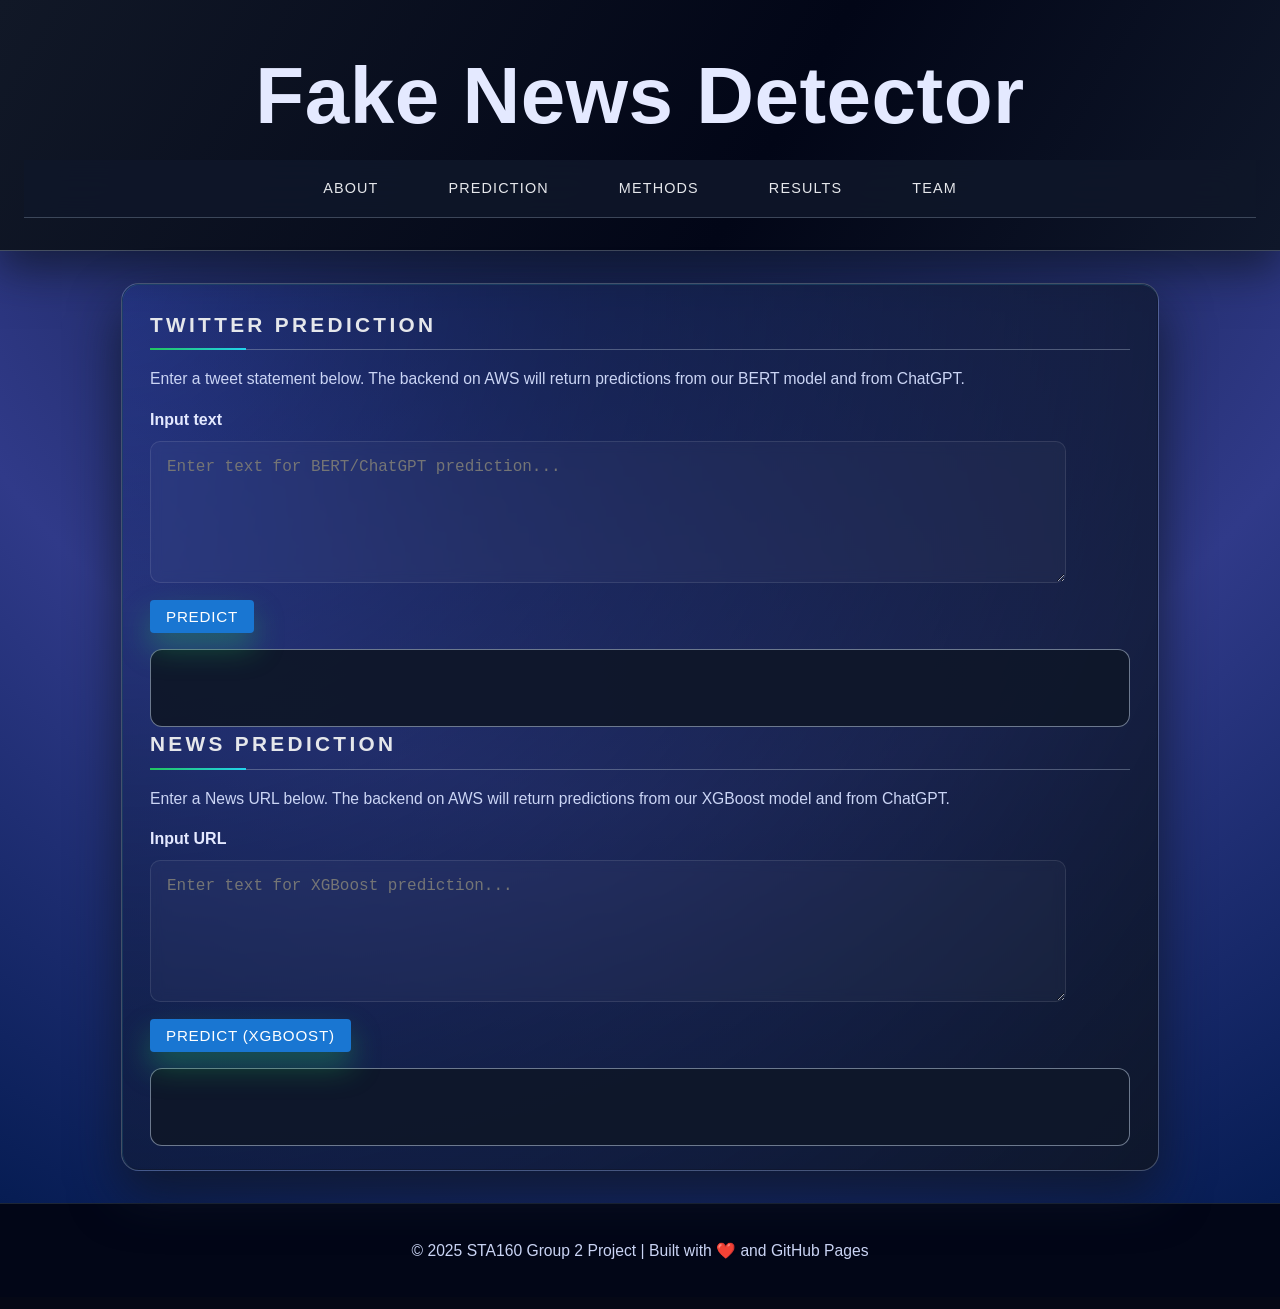
==== dashboard.html @ 1aa2bf08 "Add files via upload" ====
<!DOCTYPE html>
<html lang="en">
<head>
    <meta charset="UTF-8" />
    <meta name="viewport" content="width=device-width, initial-scale=1.0" />
    <title>Fake News Detector – STA160 Group 2</title>
    <link rel="stylesheet" href="styles.css" />
</head>

<body>
<!-- ================= Header Navigation ================= -->
<header class="top-bar">
    <div class="brand">
        <span class="brand-icon"></span>
        <span class="brand-name">Fake News Detector</span>
    </div>

    <nav class="main-nav">
        <a href="index.html" class="nav-link active">About</a>
        <a href="dashboard.html" class="nav-link">prediction</a>
        <a href="methods.html" class="nav-link">Methods</a>
        <a href="results.html" class="nav-link">Results</a>
        <a href="team.html" class="nav-link">Team</a>
    </nav>

</header>
  
   
   <!-- ======= Dashboard Section ======= -->
   <section id="dashboard">
  <h2>Twitter Prediction</h2>
  <p style="text-align:center; color:#555;">
  <p> Enter a tweet statement below. The backend on AWS will return predictions from our BERT model and from ChatGPT.
  </p>
  
  <!-- BERT + ChatGPT -->
  <label for="input-text"><strong>Input text</strong></label><br />
  <textarea id="input-text"
    rows="6"
    style="width: 90%; max-width: 1000px"
    placeholder="Enter text for BERT/ChatGPT prediction..."
  ></textarea>
  <br />
  <button
    id="predict-btn"
    style="margin-top: 10px; padding: 8px 16px; background: #1976d2; color: white; border: none; border-radius: 4px">
    Predict
  </button>    

  <div id="predict-result"class="result-box"></div>
  <div id="predict-mini" class="result-mini" style="display:none"></div>



<!-- XGBoost Section -->
  <h2>News Prediction</h2>
  <p style="text-align:center; color:#555;">
  <p> Enter a News  URL below. The backend on AWS will return predictions from our XGBoost model and from ChatGPT.
  </p>
    
  <label for="input-text"><strong>Input URL</strong></label><br />
  <textarea id="xgb-input"
    rows="6"
    style="width: 90%; max-width: 1000px"
    placeholder="Enter text for XGBoost prediction..."
  ></textarea>
  <br />
  <button
    id="xgb-btn"
    style="margin-top: 10px; padding: 8px 16px; background: #1976d2; color: white; border: none; border-radius: 4px">
    Predict (XGBoost)
  </button>

  <div id="xgb-result" class="result-box"></div>
  <div id="xgb-mini" class="result-mini" style="display:none"></div>
</section>
   <!-- ======= script ======= -->
<script>
function renderMini(miniId, models){
  const box = document.getElementById(miniId);
  if (!box) return;

  box.innerHTML = '';

  models.forEach(m=>{
    const row = document.createElement('div');
    row.className = 'row';

    const tag = document.createElement('span');
    tag.textContent = m.name;
    tag.style.opacity = .8;

    const barWrap = document.createElement('div');
    barWrap.className = 'bar';
    const bar = document.createElement('div');
    barWrap.appendChild(bar);

    const pct = document.createElement('span');

    if (typeof m.prob === 'number' && !Number.isNaN(m.prob)){
      const p = Math.round(m.prob * 100);
      bar.style.width = p + '%';
      pct.textContent = p + '%';
    } else {
      barWrap.style.background = 'transparent';
      pct.textContent = '—';
    }

    row.appendChild(tag);
    row.appendChild(barWrap);
    row.appendChild(pct);
    box.appendChild(row);
  });

  box.style.display = 'grid';
}

</script>

<!-- ======= script ======= -->

<script>
  const API_URL = "https://fb7tcn8sya.execute-api.us-east-2.amazonaws.com/prod/predict";  

  const btn = document.getElementById("predict-btn");
  const input = document.getElementById("input-text");
  const resultDiv = document.getElementById("predict-result");

  btn.addEventListener("click", async () => {
    const text = input.value.trim();
    if (!text) {
      resultDiv.textContent = "⚠️ Please enter some text.";
      return;
    }

    btn.disabled = true;
    resultDiv.textContent = "⏳ Predicting...";

    try {
      const res = await fetch(API_URL, {
        method: "POST",
        mode: "cors",
        headers: { "Content-Type": "application/json" },
        body: JSON.stringify({ text: text })
      });
      
      const data = await res.json();


      resultDiv.textContent =
        `BERT prediction: ${data.bert_label} (confidence: ${data.bert_confidence})\n` +
        `ChatGPT: ${data.gpt_label}, confidence ${data.gpt_confidence}`
        const mChat = resultDiv.textContent.match(/ChatGPT:\s*\w+[, ]+\s*confidence\s*([0-9.]+)/i);
        const gptProb = mChat ? Number(mChat[1]) : undefined;
        
        renderMini('predict-mini', [
            { name:'BERT',    label: data.bert_label, prob: Number(data.bert_confidence) },
            { name:'ChatGPT', label: data.gpt_label,  prob: gptProb }
    ]);
    } catch (err) {
      console.error(err);
      resultDiv.textContent = "❌ Error: " + err.message;
    } finally {
      btn.disabled = false;
    }
  });
</script>
  
<script>
  
  const XGB_URL = "https://fb7tcn8sya.execute-api.us-east-2.amazonaws.com/prod/predict_xgb";

  const xgbBtn   = document.getElementById("xgb-btn");
  const xgbInput = document.getElementById("xgb-input");
  const xgbOut   = document.getElementById("xgb-result");

  xgbBtn.addEventListener("click", async () => {
    const text = xgbInput.value.trim();
    if (!text) {
      xgbOut.textContent = "⚠️ Please enter some text.";
      return;
    }

    xgbBtn.disabled = true;
    xgbOut.textContent = "⏳ Predicting (XGBoost)...";

    try {
      const res = await fetch(XGB_URL, {
        method: "POST",
        mode: "cors",
        headers: { "Content-Type": "application/json" },
        body: JSON.stringify({ text })
      });

      if (!res.ok) {
        const t = await res.text();
        throw new Error(`HTTP ${res.status} — ${t.slice(0,150)}`);
      }

      const data = await res.json(); // { xgb_label, xgb_confidence }
      const conf = (data.xgb_confidence == null) ? "n/a" : data.xgb_confidence;
      const gptLabel = data.gpt_label || "N/A"; //
      
      xgbOut.textContent = `XGBoost: ${data.xgb_label} (confidence: ${conf})\n` + 
      `ChatGPT: ${gptLabel}`;
      
      renderMini('xgb-mini', [
     { name:'XGBoost', label: data.xgb_label, prob: (data.xgb_confidence!=null?Number(data.xgb_confidence):undefined) },
     { name:'ChatGPT', label: gptLabel,       prob: (data.gpt_confidence!=null?Number(data.gpt_confidence):undefined) }
    ]);
      
    } catch (err) {
      console.error(err);
      xgbOut.textContent = "❌ " + err.message;
    } finally {
      xgbBtn.disabled = false;
    }
  });
</script>
<footer>
    <p>© 2025 STA160 Group 2 Project | Built with ❤️ and GitHub Pages</p>
  </footer>


</body>
</html>
---- styles.css ----
html {
  background-color: #050816;   
}
body {
  font-family: "Inter", -apple-system, BlinkMacSystemFont, "Helvetica Neue", Arial, sans-serif;
  margin: 0;
  padding: 0;

  background: radial-gradient(circle at top, #091432 0%, #303a89 55%, #00184b 100%);
  background-size: cover;

  color: #e4e9ff;
  line-height: 1.6;

  opacity: 0;
  animation: bodyFade 1s ease-out forwards;
}


@keyframes bodyFade {
  from {
    opacity: 0;
    transform: translateY(2px); 
  }
  to {
    opacity: 1;
    transform: translateY(0);
  }
}

.brand-name {
    font-size: 5rem;
    font-weight: 700;
    letter-spacing: 0.5px;
}


header {
  background: linear-gradient(120deg, #111827 0%, #020617 60%, #0f172a 100%);
  padding: 32px 24px;
  text-align: center;
  border-bottom: 1px solid rgba(148, 163, 184, 0.4);
  box-shadow: 0 18px 40px rgba(15, 23, 42, 0.7);
}
header h1 {
  margin: 0;
  font-size: 2.4rem;
  letter-spacing: 0.12em;
  text-transform: uppercase;
  color: #f9fafb;
}

header p {
  margin-top: 10px;
  color: #9ca3af;
  font-size: 0.95rem;
}

nav {
  background: rgba(15, 23, 42, 0.9);
  backdrop-filter: blur(18px);
  padding: 10px 24px;
  display: flex;
  justify-content: center;
  gap: 24px;
  border-bottom: 1px solid rgba(148, 163, 184, 0.35);
}

nav a {
  color: #e5e7eb;
  font-size: 0.9rem;
  letter-spacing: 0.08em;
  text-transform: uppercase;
  text-decoration: none;
  padding: 6px 10px;
  border-radius: 999px;
  border: 1px solid transparent;
  transition: all 0.25s ease;
}

nav a:hover {
  color: #22d3ee;
  border-color: rgba(56, 189, 248, 0.7);
  box-shadow: 0 0 12px rgba(56, 189, 248, 0.6);
  background: radial-gradient(circle at top, rgba(15, 23, 42, 0.95), rgba(8, 47, 73, 0.85));
}

.nav-link {
    transition: transform 0.15s ease;
}

.nav-link:active {
    transform: scale(1.12);
}


.main-nav {
  display: flex;
  justify-content: center;
  gap: 3rem;          
  flex-wrap: wrap;    
}

@media (max-width: 768px) {

  .top-bar {
    flex-direction: column;
    align-items: center;
    gap: 0.75rem;
    padding: 1.25rem 1rem;
  }

  .brand-name {
    font-size: 2.6rem;     
    text-align: center;
  }


  .main-nav {
    gap: 1.5rem;
    font-size: 0.9rem;
  }

  .nav-link {
    padding: 0.25rem 0;
  }
}

@media (max-width: 480px) {

  .brand-name {
    font-size: 2.2rem;
  }

  .main-nav {
    gap: 1rem;
    font-size: 0.85rem;
  }
}
section {
  max-width: 980px;
  margin: 32px auto;
  padding: 24px 28px;
  background: radial-gradient(circle at top left, rgba(30, 64, 175, 0.22), rgba(15, 23, 42, 0.96));
  border-radius: 18px;
  border: 1px solid rgba(148, 163, 184, 0.4);
  box-shadow:
    0 24px 50px rgba(15, 23, 42, 0.85),
    0 0 0 1px rgba(15, 23, 42, 0.6) inset;
  position: relative;
  overflow: hidden;
}
section::before {
  content: "";
  position: absolute;
  inset: 0;
  border-radius: inherit;
  border-top: 1px solid rgba(56, 189, 248, 0.4);
  border-left: 1px solid rgba(56, 189, 248, 0.35);
  opacity: 0.5;
  pointer-events: none;
}

h2 {
  margin-top: 0;
  margin-bottom: 16px;
  font-size: 1.3rem;
  letter-spacing: 0.16em;
  text-transform: uppercase;
  color: #e5e7eb;
  border-bottom: 1px solid rgba(148, 163, 184, 0.45);
  padding-bottom: 8px;
  position: relative;
}

h2::after {
  content: "";
  position: absolute;
  left: 0;
  bottom: -1px;
  width: 96px;
  height: 2px;
  background: linear-gradient(90deg, #22c55e, #22d3ee);
}

p {
  color: #cbd5f5;
  font-size: 0.98rem;
}

ol {
  padding-left: 20px;
  color: #d1d5db;
}

li {
  margin-bottom: 4px;
}

table {
  width: 100%;
  border-collapse: collapse;
  margin-top: 18px;
  background: rgba(15, 23, 42, 0.8);
  border-radius: 12px;
  overflow: hidden;
  border: 1px solid rgba(75, 85, 99, 0.8);
}
table th,
table td {
  padding: 10px 12px;
  text-align: center;
  font-size: 0.9rem;
  border-bottom: 1px solid rgba(55, 65, 81, 0.9);
}

table th {
  background: linear-gradient(135deg, #0f172a, #020617);
  color: #e5e7eb;
  font-weight: 600;
  text-transform: uppercase;
  letter-spacing: 0.08em;
}

table tr:nth-child(even) td {
  background: rgba(15, 23, 42, 0.95);
}

table tr:hover td {
  background: rgba(30, 64, 175, 0.35);
}

.plot-container {
  text-align: center;
  margin-top: 22px;
}

.plot-container img {
  width: 84%;
  max-width: 720px;
  border-radius: 14px;
  border: 1px solid rgba(148, 163, 184, 0.6);
  box-shadow: 0 18px 40px rgba(15, 23, 42, 0.9);
}

/* ========= Dashboard Inputs / Buttons ========= */
textarea,
input[type="text"] {
  width: 100%;
  max-width: 820px;
  padding: 10px 12px;
  margin-top: 8px;
  background: rgba(15, 23, 42, 0.85);
  border-radius: 10px;
  border: 1px solid rgba(148, 163, 184, 0.7);
  color: #e5e7eb;
  font-size: 0.95rem;
  resize: vertical;
  outline: none;
  transition: all 0.2s ease;
}

textarea:focus,
input[type="text"]:focus {
  border-color: #22d3ee;
  box-shadow: 0 0 0 1px rgba(34, 211, 238, 0.7), 0 0 20px rgba(34, 211, 238, 0.45);
}


button,
.btn-primary {
  margin-top: 12px;
  padding: 9px 22px;
  border-radius: 999px;
  border: none;
  cursor: pointer;
  font-size: 0.95rem;
  font-weight: 500;
  letter-spacing: 0.05em;
  text-transform: uppercase;
  color: #0b1120;
  background: linear-gradient(135deg, #22c55e, #22d3ee);
  box-shadow: 0 15px 30px rgba(34, 197, 94, 0.35);
  transition: all 0.2s ease;
}

button:hover,
.btn-primary:hover {
  transform: translateY(-1px);
  box-shadow: 0 22px 45px rgba(34, 211, 238, 0.55);
}

button:active,
.btn-primary:active {
  transform: translateY(1px) scale(0.99);
}


#predict-result,
#xgb-result {
  margin-top: 16px;
  padding: 12px 14px;
  background: rgba(15, 23, 42, 0.96);
  border-radius: 12px;
  border: 1px solid rgba(148, 163, 184, 0.7);
  white-space: pre-wrap;
  min-height: 52px;
  font-family: "JetBrains Mono", ui-monospace, SFMono-Regular, Menlo, Monaco, Consolas, "Liberation Mono", "Courier New", monospace;
}
textarea {
    background: rgba(255, 255, 255, 0.03);
    backdrop-filter: blur(6px);
    color: #e2e8f0;
    border: 1px solid rgba(255, 255, 255, 0.1);
    padding: 16px;
    border-radius: 10px;
    font-size: 1rem;
    transition: border 0.25s;
}

textarea:focus {
    outline: none;
    border: 1px solid #60a5fa; 
    box-shadow: 0 0 8px #60a5fa55;
}
.result-box {
    margin-top: 16px;
    padding: 12px 14px;
    background: rgba(15, 23, 42, 0.96);
    border-radius: 12px;
    white-space: pre-wrap;
    min-height: 52px;
    border: 1px solid rgba(148, 163, 184, 0.7);
    font-family: "JetBrains Mono", ui-monospace, SFMono-Regular, Menlo, Monaco, Consolas,
      "Liberation Mono", "Courier New", monospace;
}

.result-mini{display:grid;gap:.5rem;margin-top:.5rem}
.result-mini .row{display:grid;grid-template-columns:80px 1fr 48px;align-items:center;gap:.5rem}
.bar{height:8px;background:#223;border-radius:999px;overflow:hidden}
.bar>div{height:100%;width:0%;background:#5bc0de;transition:width .25s}


.team {
  display: flex;
  justify-content: space-around;
  flex-wrap: wrap;
  gap: 18px;
  margin-top: 10px;
}

.member {
  text-align: center;
  margin: 8px;
  padding: 10px 14px;
  background: rgba(15, 23, 42, 0.9);
  border-radius: 12px;
  border: 1px solid rgba(148, 163, 184, 0.4);
  box-shadow: 0 10px 24px rgba(15, 23, 42, 0.8);
}

footer {
  background: #020617;
  text-align: center;
  padding: 18px;
  font-size: 0.8rem;
  color: #6b7280;
  border-top: 1px solid rgba(31, 41, 55, 0.95);
}


.section-block {
  max-width: 980px;
  margin: 40px auto;
  padding: 24px 28px;
  background: radial-gradient(
    circle at top left,
    rgba(30, 64, 175, 0.22),
    rgba(15, 23, 42, 0.96)
  );
  border-radius: 18px;
  border: 1px solid rgba(148, 163, 184, 0.4);
  box-shadow:
    0 24px 50px rgba(15, 23, 42, 0.85),
    0 0 0 1px rgba(15, 23, 42, 0.6) inset;
  position: relative;
  overflow: hidden;
}

.section-block::before {
  content: "";
  position: absolute;
  inset: 0;
  border-radius: inherit;
  border-top: 1px solid rgba(56, 189, 248, 0.4);
  border-left: 1px solid rgba(56, 189, 248, 0.35);
  opacity: 0.5;
  pointer-events: none;
}


.section-heading {
  margin-top: 0;
  margin-bottom: 16px;
  font-size: 1.3rem;
  letter-spacing: 0.16em;
  text-transform: uppercase;
  color: #e5e7eb;
  border-bottom: 1px solid rgba(148, 163, 184, 0.45);
  padding-bottom: 8px;
  position: relative;
}

.section-heading::after {
  content: "";
  position: absolute;
  left: 0;
  bottom: -1px;
  width: 96px;
  height: 2px;
  background: linear-gradient(90deg, #22c55e, #22d3ee);
}

.section-intro {
  color: #bfc6d1;
  margin-bottom: 24px;
  max-width: 800px;
  font-size: 0.98rem;
}

/* ===== METHODS SECTION ===== */

.methods-section {
  
}

.methods-grid {
  display: grid;
  grid-template-columns: repeat(2, 1fr);  
  gap: 22px;
  justify-items: center; 
}


.method-card {
    background: rgba(30, 41, 59, 0.55);
    height: 280px; 
    display: flex;      
    flex-direction: column;
    
    overflow: hidden;

    border: 1px solid rgba(148, 163, 184, 0.25);
    padding: 22px;
    border-radius: 14px;
    box-shadow: 0 10px 30px rgba(0, 0, 0, 0.35);
    transition: transform 0.25s ease, box-shadow 0.25s ease;
}
.method-card:hover {
  transform: translateY(-4px);
  box-shadow: 0 18px 45px rgba(0, 0, 0, 0.45);
}

.method-icon {
  font-size: 2rem;
  margin-bottom: 10px;
}

.method-card h3 {
  font-size: 1.1rem;
  margin-bottom: 8px;
  color: #e5e7eb;
}

.method-card p {
  color: #c7d0db;
  line-height: 1.5rem;
  font-size: 0.9rem;
  flex-grow: 1;
  overflow-y: auto;
  min-height: 0;
}

/* ===== DEPLOYMENT FLOW SECTION ===== */

.deploy-section {
  padding: 0 32px 40px
  
}

.flow-line {
    display: flex;
    flex-wrap: nowrap;  
    gap: 12px;
    overflow-x: auto;   
    padding-bottom: 10px;
    margin-top: 8px;

    -webkit-overflow-scrolling: touch; 
}
.flow-step {
  height: 130px;
  padding: 12px 14px;
  border-radius: 12px;
  background: rgba(15, 23, 42, 0.85);
  border: 1px solid rgba(148, 163, 184, 0.4);
  box-shadow: 0 10px 24px rgba(15, 23, 42, 0.7);

  display: flex;
  flex-direction: column;
  justify-content: space-between;
  overflow: hidden;
}

.flow-title {
  font-weight: 600;
  font-size: 0.95rem;
  margin-bottom: 6px;
  color: #e5e7eb;
}

.flow-desc {
  font-size: 0.85rem;
  color: #cbd5f5;
}

.flow-arrow {
  align-self: center;
  font-size: 1.4rem;
  color: #60a5fa;
  flex-shrink: 0;
}

.flow-details {
  margin-top: 10px;
  font-size: 0.85rem;
  color: #cbd5f5;
}

.flow-details summary {
  cursor: pointer;
  color: #93c5fd;
}

.flow-details summary:hover {
  color: #bfdbfe;
}



/* ===== RESULT SECTION ===== */
.result-grid {
    display: flex;
    flex-direction: column;
    gap: 0;
}

.result-block {
    margin-top: 0;  
    margin-bottom: 10px;
}

.img-row {
    display: flex;
    gap: 20px;
    justify-content: flex-start;
}

.img-row img {
    width: 48%;
    border-radius: 6px;
}

.result-desc {
    margin-top: 10px;
    line-height: 1.6;
    
}



/* ===== DEPLOYMENT FLOW SECTION（phone） ===== */
@media (max-width: 900px) {
  .flow-line {
    flex-direction: column;
    align-items: stretch;
    overflow-x: visible; 
    gap: 10px;
  }


  .flow-step {
    width: 90%;
    height: auto;
    padding: 12px 16px;

  }


  .flow-title {
    font-size: 0.9rem;
    margin-bottom: 4px;
  }

  .flow-desc {
    font-size: 0.8rem;
  }

  .flow-arrow {
    align-self: center;
    font-size: 1.2rem;
    margin: 4px 0;
    transform: rotate(90deg);  
  }
}


.chart-grid {
  display: grid;
  grid-template-columns: repeat(auto-fit, minmax(260px, 1fr));
  gap: 24px;
}

.chart-card {
  background: #111827;
  border-radius: 16px;
  padding: 20px;
  box-shadow: 0 10px 30px rgba(0, 0, 0, 0.35);
}

.chart-card h3 {
  margin-bottom: 12px;
  font-size: 1.05rem;
}
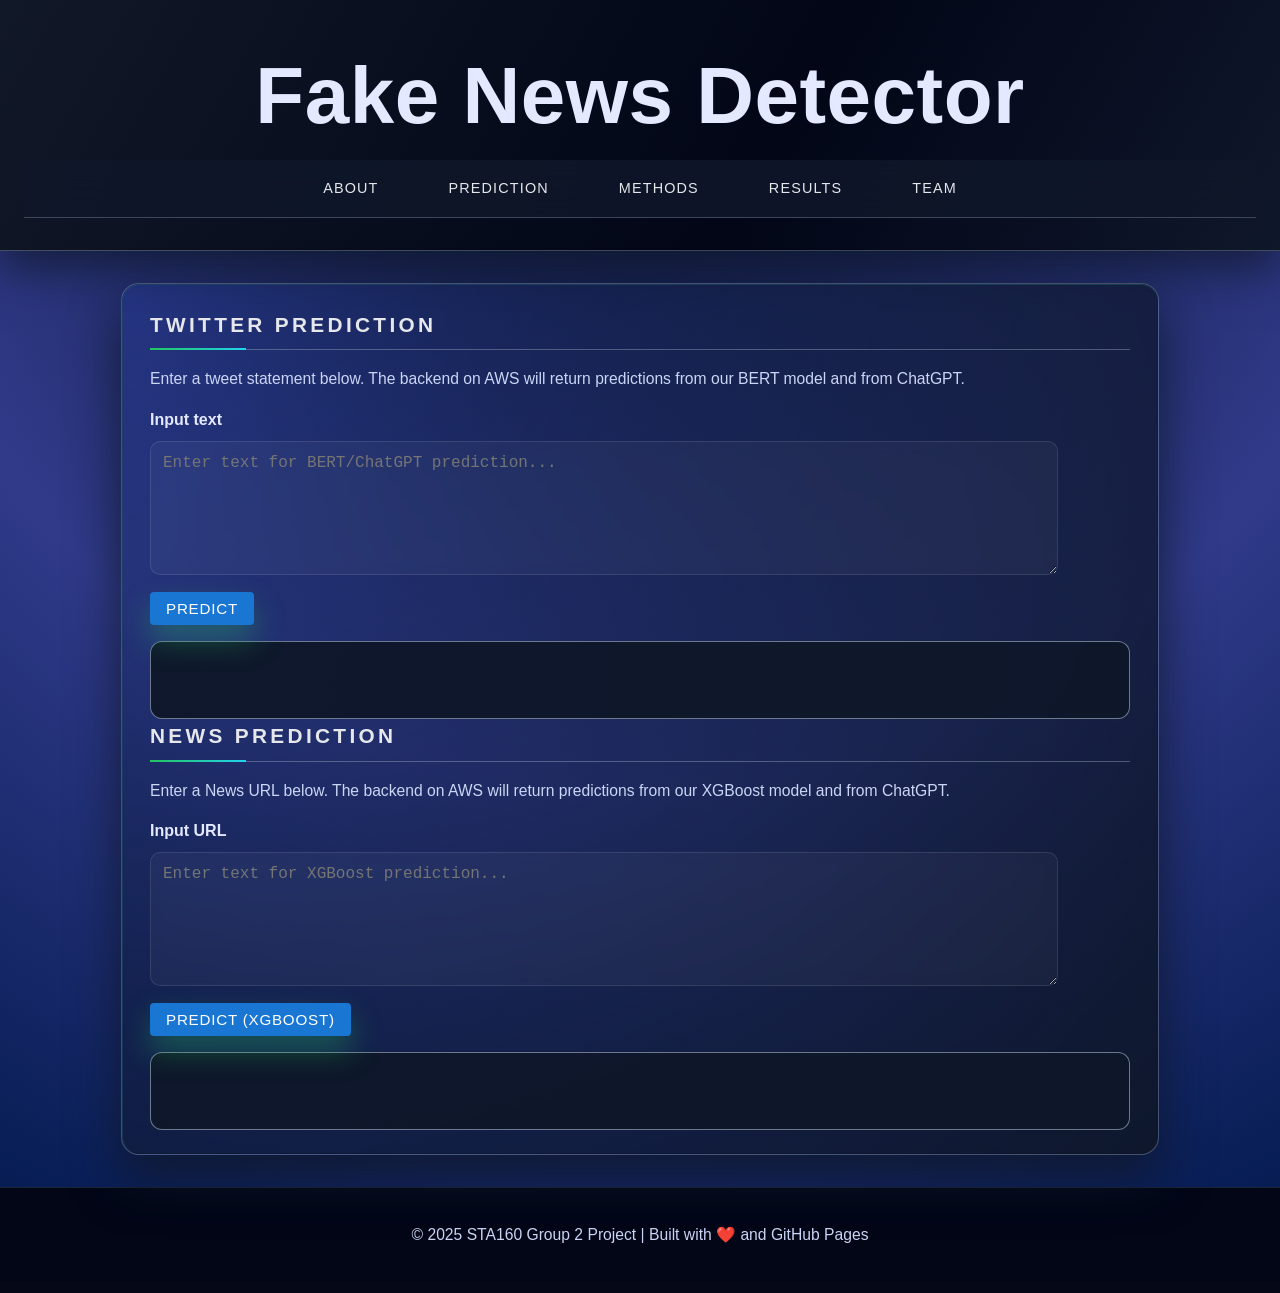
==== commit 0a0dcdb4: "Add files via upload" ====
--- a/dashboard.html
+++ b/dashboard.html
@@ -1,137 +1,134 @@
 <!DOCTYPE html>
 <html lang="en">
 <head>
-    <meta charset="UTF-8" />
-    <meta name="viewport" content="width=device-width, initial-scale=1.0" />
-    <title>Fake News Detector – STA160 Group 2</title>
-    <link rel="stylesheet" href="styles.css" />
+  <meta charset="UTF-8" />
+  <meta name="viewport" content="width=device-width, initial-scale=1.0" />
+  <title>Fake News Detector – STA160 Group 2</title>
+  <link rel="stylesheet" href="styles.css" />
+  <style>
+    .result-box { white-space: pre-line; }
+    .result-mini{display:grid;gap:.5rem;margin-top:.5rem}
+    .result-mini .row{display:grid;grid-template-columns:90px 1fr 52px;align-items:center;gap:.5rem}
+    .bar{height:8px;background:#223;border-radius:999px;overflow:hidden}
+    .bar-fill{height:100%;width:0%;transition:width .25s}
+    .fill-bert{background:#6ec1ff}
+    .fill-chat{background:#a78bfa}
+    .fill-xgb{background:#5eead4}
+    .model-tag{font-size:.82rem;opacity:.85}
+    .pct{font-variant-numeric: tabular-nums}
+    textarea{color:#e6e6e6;background:rgba(255,255,255,.04);border:1px solid rgba(255,255,255,.1);border-radius:10px;padding:12px}
+    button:disabled{opacity:.6}
+  </style>
 </head>
 
 <body>
-<!-- ================= Header Navigation ================= -->
 <header class="top-bar">
-    <div class="brand">
-        <span class="brand-icon"></span>
-        <span class="brand-name">Fake News Detector</span>
-    </div>
-
-    <nav class="main-nav">
-        <a href="index.html" class="nav-link active">About</a>
-        <a href="dashboard.html" class="nav-link">prediction</a>
-        <a href="methods.html" class="nav-link">Methods</a>
-        <a href="results.html" class="nav-link">Results</a>
-        <a href="team.html" class="nav-link">Team</a>
-    </nav>
-
+  <div class="brand">
+    <span class="brand-icon"></span>
+    <span class="brand-name">Fake News Detector</span>
+  </div>
+  <nav class="main-nav">
+    <a href="index.html" class="nav-link active">About</a>
+    <a href="dashboard.html" class="nav-link">prediction</a>
+    <a href="methods.html" class="nav-link">Methods</a>
+    <a href="results.html" class="nav-link">Results</a>
+    <a href="team.html" class="nav-link">Team</a>
+  </nav>
 </header>
-  
-   
-   <!-- ======= Dashboard Section ======= -->
-   <section id="dashboard">
+
+<section id="dashboard">
   <h2>Twitter Prediction</h2>
-  <p style="text-align:center; color:#555;">
-  <p> Enter a tweet statement below. The backend on AWS will return predictions from our BERT model and from ChatGPT.
-  </p>
-  
+  <p>Enter a tweet statement below. The backend on AWS will return predictions from our BERT model and from ChatGPT.</p>
+
   <!-- BERT + ChatGPT -->
   <label for="input-text"><strong>Input text</strong></label><br />
-  <textarea id="input-text"
-    rows="6"
-    style="width: 90%; max-width: 1000px"
-    placeholder="Enter text for BERT/ChatGPT prediction..."
-  ></textarea>
+  <textarea id="input-text" rows="6" style="width: 90%; max-width: 1000px" placeholder="Enter text for BERT/ChatGPT prediction..."></textarea>
   <br />
-  <button
-    id="predict-btn"
-    style="margin-top: 10px; padding: 8px 16px; background: #1976d2; color: white; border: none; border-radius: 4px">
-    Predict
-  </button>    
-
-  <div id="predict-result"class="result-box"></div>
+  <button id="predict-btn" style="margin-top: 10px; padding: 8px 16px; background: #1976d2; color: white; border: none; border-radius: 4px">Predict</button>
+
+  <div id="predict-result" class="result-box"></div>
+
   <div id="predict-mini" class="result-mini" style="display:none"></div>
 
-
-
-<!-- XGBoost Section -->
   <h2>News Prediction</h2>
-  <p style="text-align:center; color:#555;">
-  <p> Enter a News  URL below. The backend on AWS will return predictions from our XGBoost model and from ChatGPT.
-  </p>
-    
-  <label for="input-text"><strong>Input URL</strong></label><br />
-  <textarea id="xgb-input"
-    rows="6"
-    style="width: 90%; max-width: 1000px"
-    placeholder="Enter text for XGBoost prediction..."
-  ></textarea>
+  <p>Enter a News URL below. The backend on AWS will return predictions from our XGBoost model and from ChatGPT.</p>
+
+  <label for="xgb-input"><strong>Input URL</strong></label><br />
+  <textarea id="xgb-input" rows="6" style="width: 90%; max-width: 1000px" placeholder="Enter text for XGBoost prediction..."></textarea>
   <br />
-  <button
-    id="xgb-btn"
-    style="margin-top: 10px; padding: 8px 16px; background: #1976d2; color: white; border: none; border-radius: 4px">
-    Predict (XGBoost)
-  </button>
+  <button id="xgb-btn" style="margin-top: 10px; padding: 8px 16px; background: #1976d2; color: white; border: none; border-radius: 4px">Predict (XGBoost)</button>
 
   <div id="xgb-result" class="result-box"></div>
   <div id="xgb-mini" class="result-mini" style="display:none"></div>
 </section>
-   <!-- ======= script ======= -->
+
+<!-- ================= Scripts ================= -->
 <script>
-function renderMini(miniId, models){
-  const box = document.getElementById(miniId);
-  if (!box) return;
-
-  box.innerHTML = '';
-
-  models.forEach(m=>{
-    const row = document.createElement('div');
-    row.className = 'row';
-
-    const tag = document.createElement('span');
-    tag.textContent = m.name;
-    tag.style.opacity = .8;
-
-    const barWrap = document.createElement('div');
-    barWrap.className = 'bar';
-    const bar = document.createElement('div');
-    barWrap.appendChild(bar);
-
-    const pct = document.createElement('span');
-
-    if (typeof m.prob === 'number' && !Number.isNaN(m.prob)){
-      const p = Math.round(m.prob * 100);
-      bar.style.width = p + '%';
-      pct.textContent = p + '%';
-    } else {
-      barWrap.style.background = 'transparent';
-      pct.textContent = '—';
-    }
-
-    row.appendChild(tag);
-    row.appendChild(barWrap);
-    row.appendChild(pct);
-    box.appendChild(row);
-  });
-
-  box.style.display = 'grid';
-}
-
+
+  function ensureMiniAfter(targetId, miniId){
+    const anchor = document.getElementById(targetId);
+    if (!anchor) return null;
+    let box = document.getElementById(miniId);
+    if (!box){
+      box = document.createElement('div');
+      box.id = miniId;
+      box.className = 'result-mini';
+      box.style.display = 'none';
+      anchor.insertAdjacentElement('afterend', box);
+    }
+    return box;
+  }
+
+
+  function renderMini(miniId, models){
+    const box = document.getElementById(miniId);
+    if (!box) return;
+    box.innerHTML = '';
+    models.forEach(m=>{
+      const row = document.createElement('div'); row.className='row';
+      const tag = document.createElement('span'); tag.className='model-tag'; tag.textContent = m.name;
+      const bar = document.createElement('div'); bar.className='bar';
+      const fill = document.createElement('div');
+      fill.className = 'bar-fill ' + (m.kind==='bert'?'fill-bert': m.kind==='chat'?'fill-chat':'fill-xgb');
+      const pct = document.createElement('span'); pct.className='pct';
+
+      if (typeof m.prob==='number' && !Number.isNaN(m.prob)){
+        const p = Math.round(m.prob*100);
+        fill.style.width = p + '%';
+        pct.textContent = p + '%';
+      } else {
+  
+        bar.style.background = 'transparent';
+        pct.textContent = '—';
+      }
+      bar.appendChild(fill);
+      row.appendChild(tag); row.appendChild(bar); row.appendChild(pct);
+      box.appendChild(row);
+    });
+    box.style.display='grid';
+  }
+
+
+  function pickGptConfidence(data, fallbackText) {
+    if (data && typeof data.gpt_confidence === 'number') return data.gpt_confidence;
+    for (const k of Object.keys(data||{})) {
+      if (/gpt.*(conf|prob|score)/i.test(k) && typeof data[k]==='number') return data[k];
+    }
+    const m = (fallbackText||'').match(/ChatGPT[^0-9]*confidence[^0-9]*([0-9]*\.?[0-9]+)/i);
+    return m ? Number(m[1]) : undefined;
+  }
 </script>
 
-<!-- ======= script ======= -->
-
 <script>
-  const API_URL = "https://fb7tcn8sya.execute-api.us-east-2.amazonaws.com/prod/predict";  
-
+  // ===== Twitter (BERT + ChatGPT) =====
+  const API_URL = "https://fb7tcn8sya.execute-api.us-east-2.amazonaws.com/prod/predict";
   const btn = document.getElementById("predict-btn");
   const input = document.getElementById("input-text");
   const resultDiv = document.getElementById("predict-result");
 
   btn.addEventListener("click", async () => {
     const text = input.value.trim();
-    if (!text) {
-      resultDiv.textContent = "⚠️ Please enter some text.";
-      return;
-    }
+    if (!text) { resultDiv.textContent = "⚠️ Please enter some text."; return; }
 
     btn.disabled = true;
     resultDiv.textContent = "⏳ Predicting...";
@@ -141,22 +138,22 @@
         method: "POST",
         mode: "cors",
         headers: { "Content-Type": "application/json" },
-        body: JSON.stringify({ text: text })
+        body: JSON.stringify({ text })
       });
-      
       const data = await res.json();
 
 
       resultDiv.textContent =
         `BERT prediction: ${data.bert_label} (confidence: ${data.bert_confidence})\n` +
-        `ChatGPT: ${data.gpt_label}, confidence ${data.gpt_confidence}`
-        const mChat = resultDiv.textContent.match(/ChatGPT:\s*\w+[, ]+\s*confidence\s*([0-9.]+)/i);
-        const gptProb = mChat ? Number(mChat[1]) : undefined;
-        
-        renderMini('predict-mini', [
-            { name:'BERT',    label: data.bert_label, prob: Number(data.bert_confidence) },
-            { name:'ChatGPT', label: data.gpt_label,  prob: gptProb }
-    ]);
+        `ChatGPT: ${data.gpt_label}` + ((data.gpt_confidence!=null)?`, confidence ${data.gpt_confidence}`:'');
+
+
+      ensureMiniAfter('predict-result','predict-mini');
+      const gptProb = pickGptConfidence(data, resultDiv.textContent);
+      renderMini('predict-mini', [
+        { name:'BERT',    label:data.bert_label, prob:(data.bert_confidence!=null?Number(data.bert_confidence):undefined), kind:'bert' },
+        { name:'ChatGPT', label:data.gpt_label,  prob:gptProb, kind:'chat' }
+      ]);
     } catch (err) {
       console.error(err);
       resultDiv.textContent = "❌ Error: " + err.message;
@@ -165,21 +162,17 @@
     }
   });
 </script>
-  
+
 <script>
-  
+  // ===== News (XGBoost + ChatGPT) =====
   const XGB_URL = "https://fb7tcn8sya.execute-api.us-east-2.amazonaws.com/prod/predict_xgb";
-
   const xgbBtn   = document.getElementById("xgb-btn");
   const xgbInput = document.getElementById("xgb-input");
   const xgbOut   = document.getElementById("xgb-result");
 
   xgbBtn.addEventListener("click", async () => {
     const text = xgbInput.value.trim();
-    if (!text) {
-      xgbOut.textContent = "⚠️ Please enter some text.";
-      return;
-    }
+    if (!text) { xgbOut.textContent = "⚠️ Please enter some text."; return; }
 
     xgbBtn.disabled = true;
     xgbOut.textContent = "⏳ Predicting (XGBoost)...";
@@ -191,24 +184,27 @@
         headers: { "Content-Type": "application/json" },
         body: JSON.stringify({ text })
       });
-
       if (!res.ok) {
         const t = await res.text();
         throw new Error(`HTTP ${res.status} — ${t.slice(0,150)}`);
       }
 
-      const data = await res.json(); // { xgb_label, xgb_confidence }
+      const data = await res.json(); // { xgb_label, xgb_confidence, gpt_label?, gpt_confidence? }
       const conf = (data.xgb_confidence == null) ? "n/a" : data.xgb_confidence;
-      const gptLabel = data.gpt_label || "N/A"; //
-      
-      xgbOut.textContent = `XGBoost: ${data.xgb_label} (confidence: ${conf})\n` + 
-      `ChatGPT: ${gptLabel}`;
-      
+      const gptLabel = data.gpt_label || "N/A";
+
+ 
+      xgbOut.textContent =
+        `XGBoost: ${data.xgb_label} (confidence: ${conf})\n` +
+        `ChatGPT: ${gptLabel}` + ((data.gpt_confidence!=null)?`, confidence ${data.gpt_confidence}`:'');
+
+     
+      ensureMiniAfter('xgb-result','xgb-mini');
+      const gptProb2 = pickGptConfidence(data, xgbOut.textContent);
       renderMini('xgb-mini', [
-     { name:'XGBoost', label: data.xgb_label, prob: (data.xgb_confidence!=null?Number(data.xgb_confidence):undefined) },
-     { name:'ChatGPT', label: gptLabel,       prob: (data.gpt_confidence!=null?Number(data.gpt_confidence):undefined) }
-    ]);
-      
+        { name:'XGBoost', label:data.xgb_label, prob:(data.xgb_confidence!=null?Number(data.xgb_confidence):undefined), kind:'xgb' },
+        { name:'ChatGPT', label:gptLabel,       prob:gptProb2, kind:'chat' }
+      ]);
     } catch (err) {
       console.error(err);
       xgbOut.textContent = "❌ " + err.message;
@@ -217,10 +213,9 @@
     }
   });
 </script>
+
 <footer>
-    <p>© 2025 STA160 Group 2 Project | Built with ❤️ and GitHub Pages</p>
-  </footer>
-
-
+  <p>© 2025 STA160 Group 2 Project | Built with ❤️ and GitHub Pages</p>
+</footer>
 </body>
-</html>+</html>
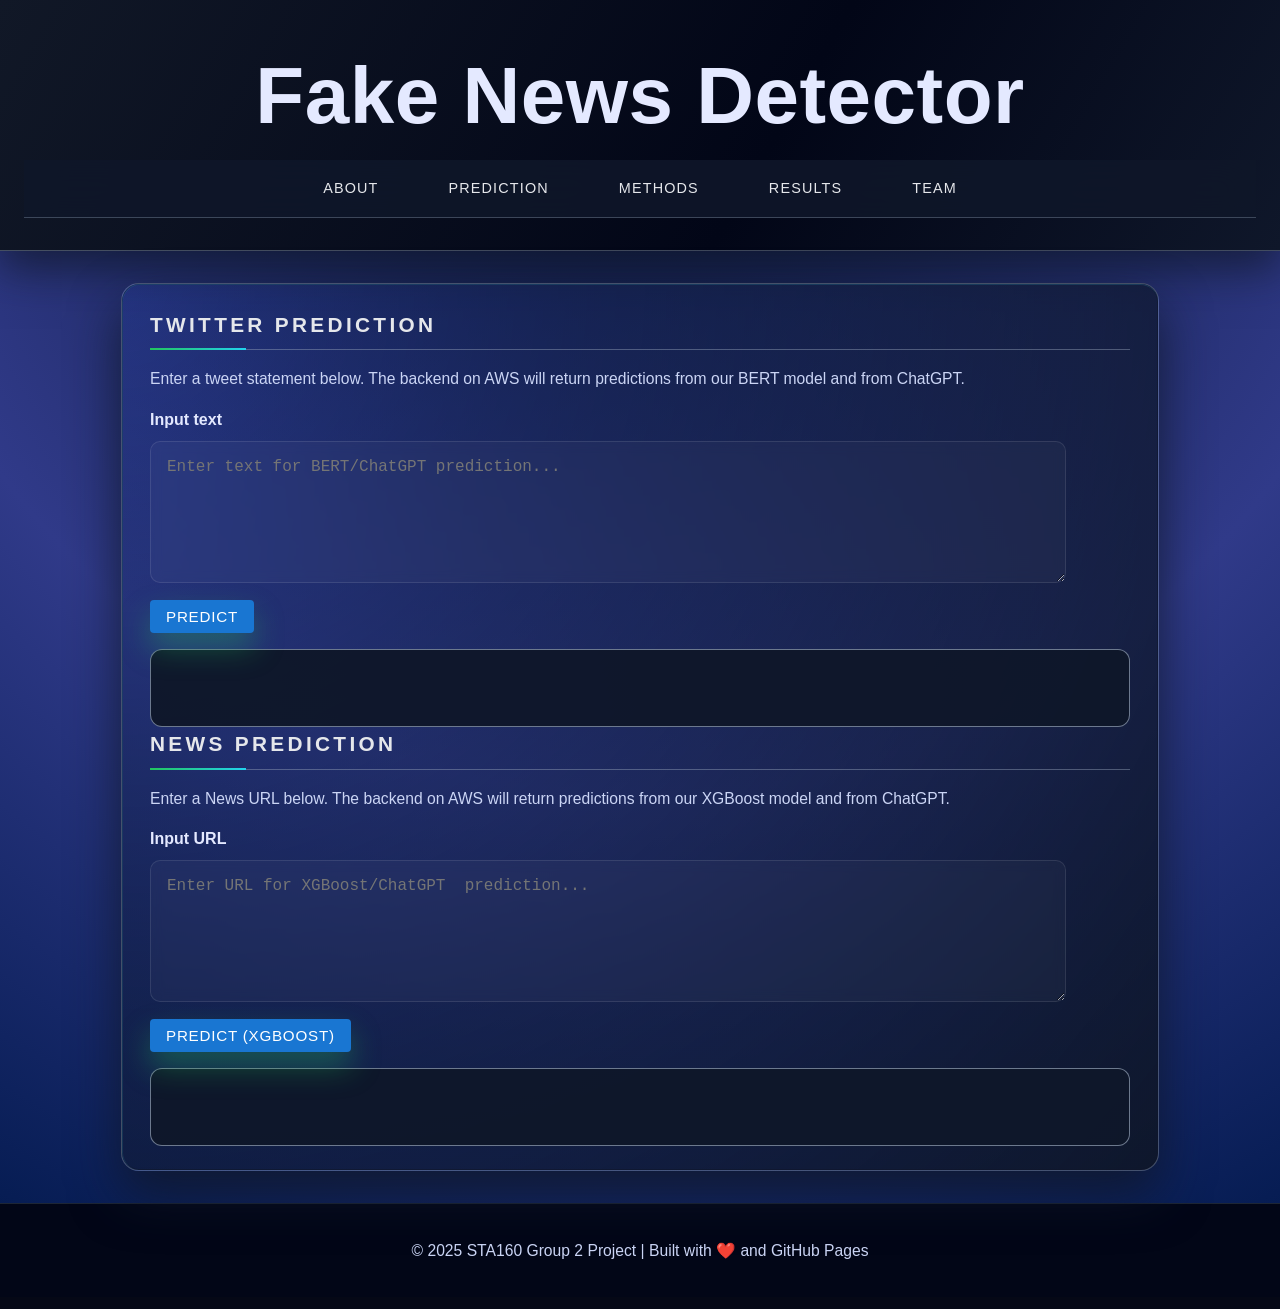
==== commit 04f1023d: "Add files via upload" ====
--- a/dashboard.html
+++ b/dashboard.html
@@ -5,20 +5,6 @@
   <meta name="viewport" content="width=device-width, initial-scale=1.0" />
   <title>Fake News Detector – STA160 Group 2</title>
   <link rel="stylesheet" href="styles.css" />
-  <style>
-    .result-box { white-space: pre-line; }
-    .result-mini{display:grid;gap:.5rem;margin-top:.5rem}
-    .result-mini .row{display:grid;grid-template-columns:90px 1fr 52px;align-items:center;gap:.5rem}
-    .bar{height:8px;background:#223;border-radius:999px;overflow:hidden}
-    .bar-fill{height:100%;width:0%;transition:width .25s}
-    .fill-bert{background:#6ec1ff}
-    .fill-chat{background:#a78bfa}
-    .fill-xgb{background:#5eead4}
-    .model-tag{font-size:.82rem;opacity:.85}
-    .pct{font-variant-numeric: tabular-nums}
-    textarea{color:#e6e6e6;background:rgba(255,255,255,.04);border:1px solid rgba(255,255,255,.1);border-radius:10px;padding:12px}
-    button:disabled{opacity:.6}
-  </style>
 </head>
 
 <body>
@@ -54,7 +40,7 @@
   <p>Enter a News URL below. The backend on AWS will return predictions from our XGBoost model and from ChatGPT.</p>
 
   <label for="xgb-input"><strong>Input URL</strong></label><br />
-  <textarea id="xgb-input" rows="6" style="width: 90%; max-width: 1000px" placeholder="Enter text for XGBoost prediction..."></textarea>
+  <textarea id="xgb-input" rows="6" style="width: 90%; max-width: 1000px" placeholder="Enter URL for XGBoost/ChatGPT  prediction..."></textarea>
   <br />
   <button id="xgb-btn" style="margin-top: 10px; padding: 8px 16px; background: #1976d2; color: white; border: none; border-radius: 4px">Predict (XGBoost)</button>
 
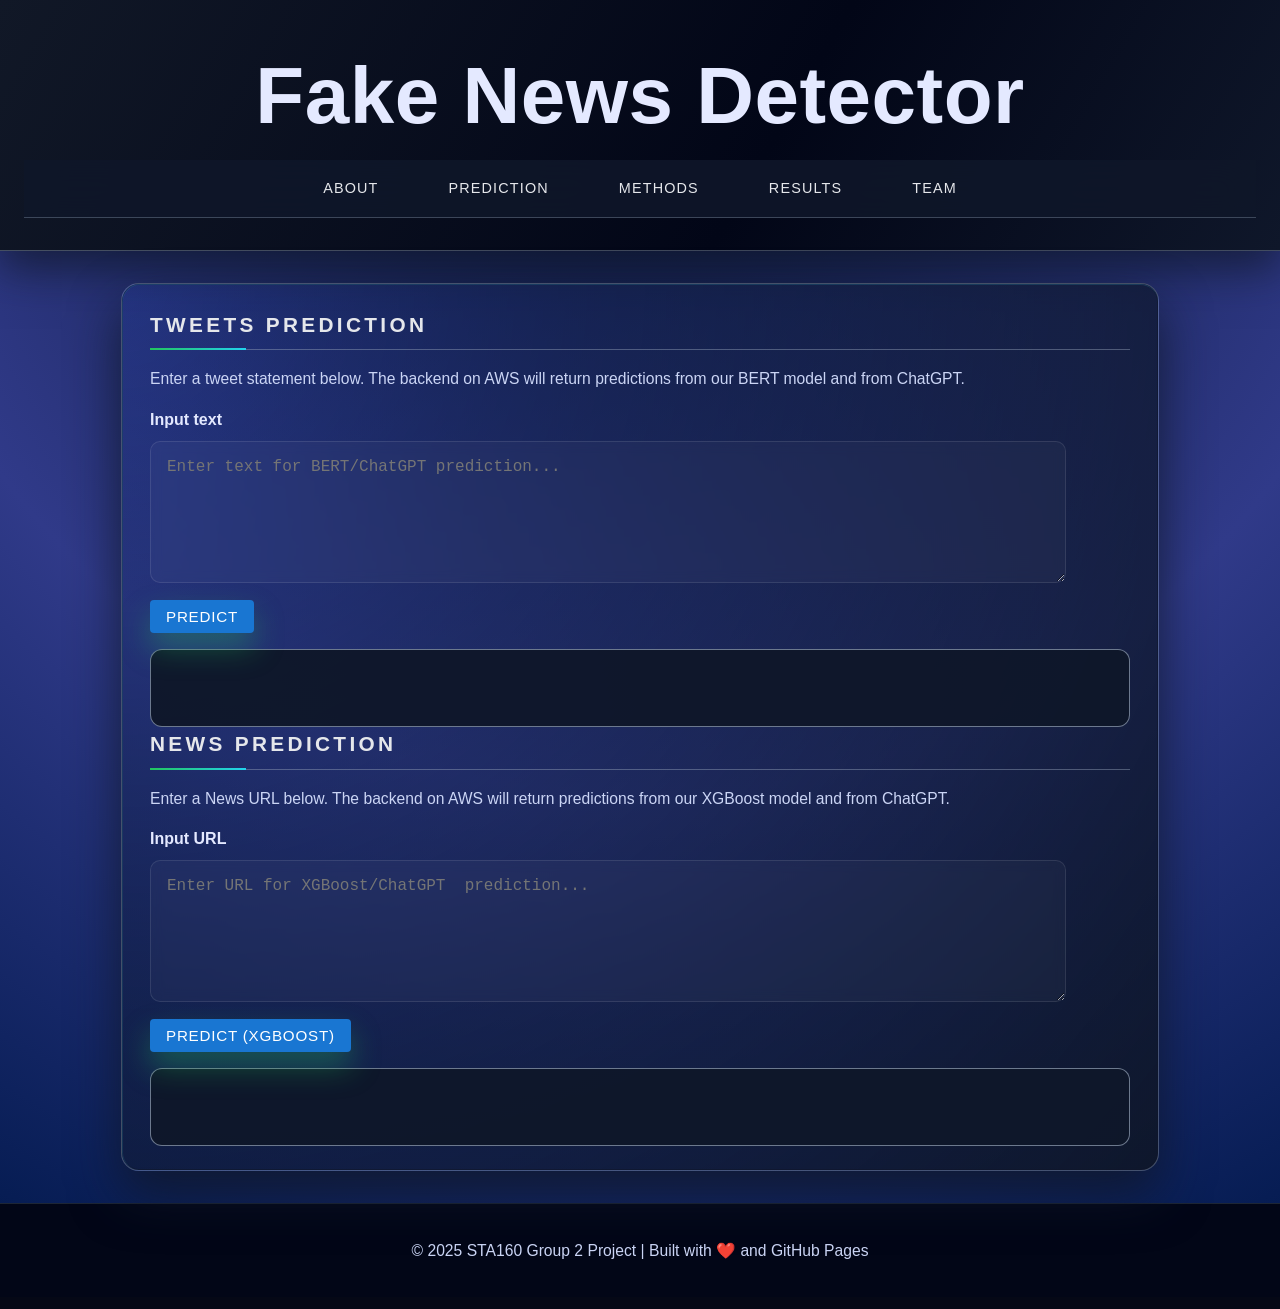
==== commit 6406e04e: "Add files via upload" ====
--- a/dashboard.html
+++ b/dashboard.html
@@ -23,7 +23,7 @@
 </header>
 
 <section id="dashboard">
-  <h2>Twitter Prediction</h2>
+  <h2>Tweets Prediction</h2>
   <p>Enter a tweet statement below. The backend on AWS will return predictions from our BERT model and from ChatGPT.</p>
 
   <!-- BERT + ChatGPT -->
